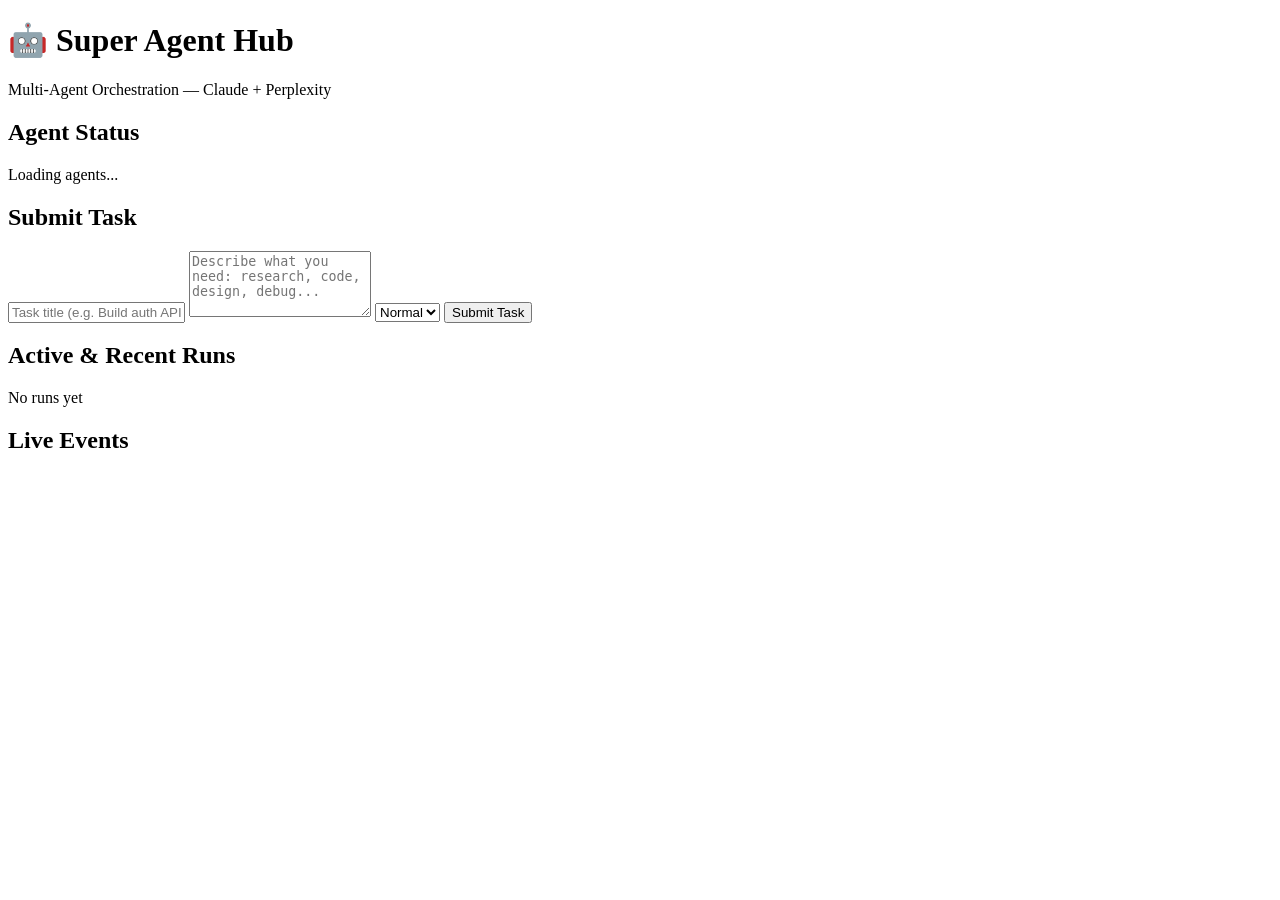
==== super_agent_hub/frontend/static/index.html @ 5a077259 "Add files via upload" ====
<!DOCTYPE html>
<html lang="en">
<head>
    <meta charset="UTF-8">
    <meta name="viewport" content="width=device-width, initial-scale=1.0">
    <title>Super Agent Hub</title>
    <link rel="stylesheet" href="/static/css/style.css">
</head>
<body>
    <div class="container">
        <header>
            <h1>🤖 Super Agent Hub</h1>
            <p>Multi-Agent Orchestration &mdash; Claude + Perplexity</p>
        </header>

        <section class="agents">
            <h2>Agent Status</h2>
            <div id="agent-cards" class="cards">
                <div class="card loading">Loading agents...</div>
            </div>
        </section>

        <section class="task-submit">
            <h2>Submit Task</h2>
            <input type="text" id="task-title" placeholder="Task title (e.g. Build auth API)">
            <textarea id="task-desc" rows="4" placeholder="Describe what you need: research, code, design, debug..."></textarea>
            <select id="task-priority">
                <option value="NORMAL">Normal</option>
                <option value="HIGH">High</option>
                <option value="CRITICAL">Critical</option>
                <option value="LOW">Low</option>
            </select>
            <button id="btn-submit">Submit Task</button>
        </section>

        <section class="runs">
            <h2>Active & Recent Runs</h2>
            <div id="runs-list" class="runs-list">
                <div class="run-item empty">No runs yet</div>
            </div>
        </section>

        <section class="console">
            <h2>Live Events</h2>
            <div id="live-log" class="log"></div>
        </section>
    </div>

    <script src="/static/js/main.js"></script>
</body>
</html>
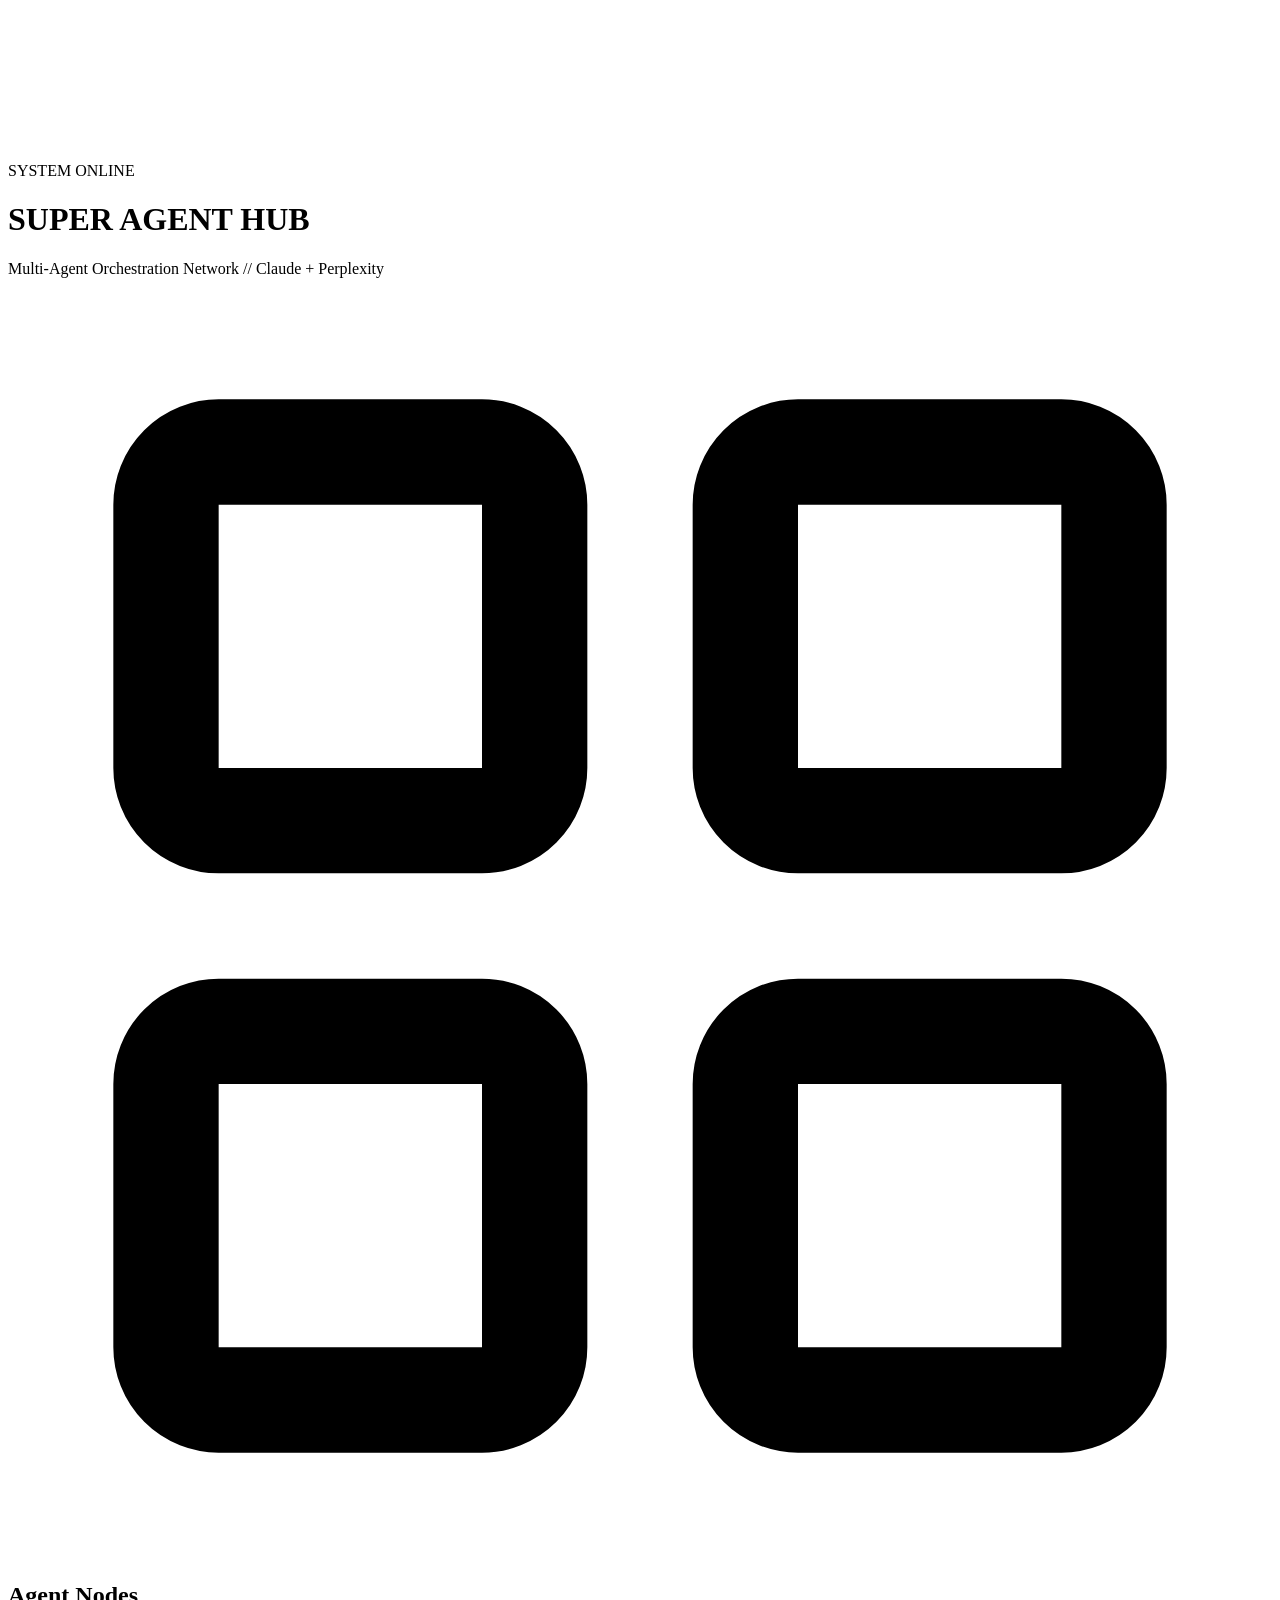
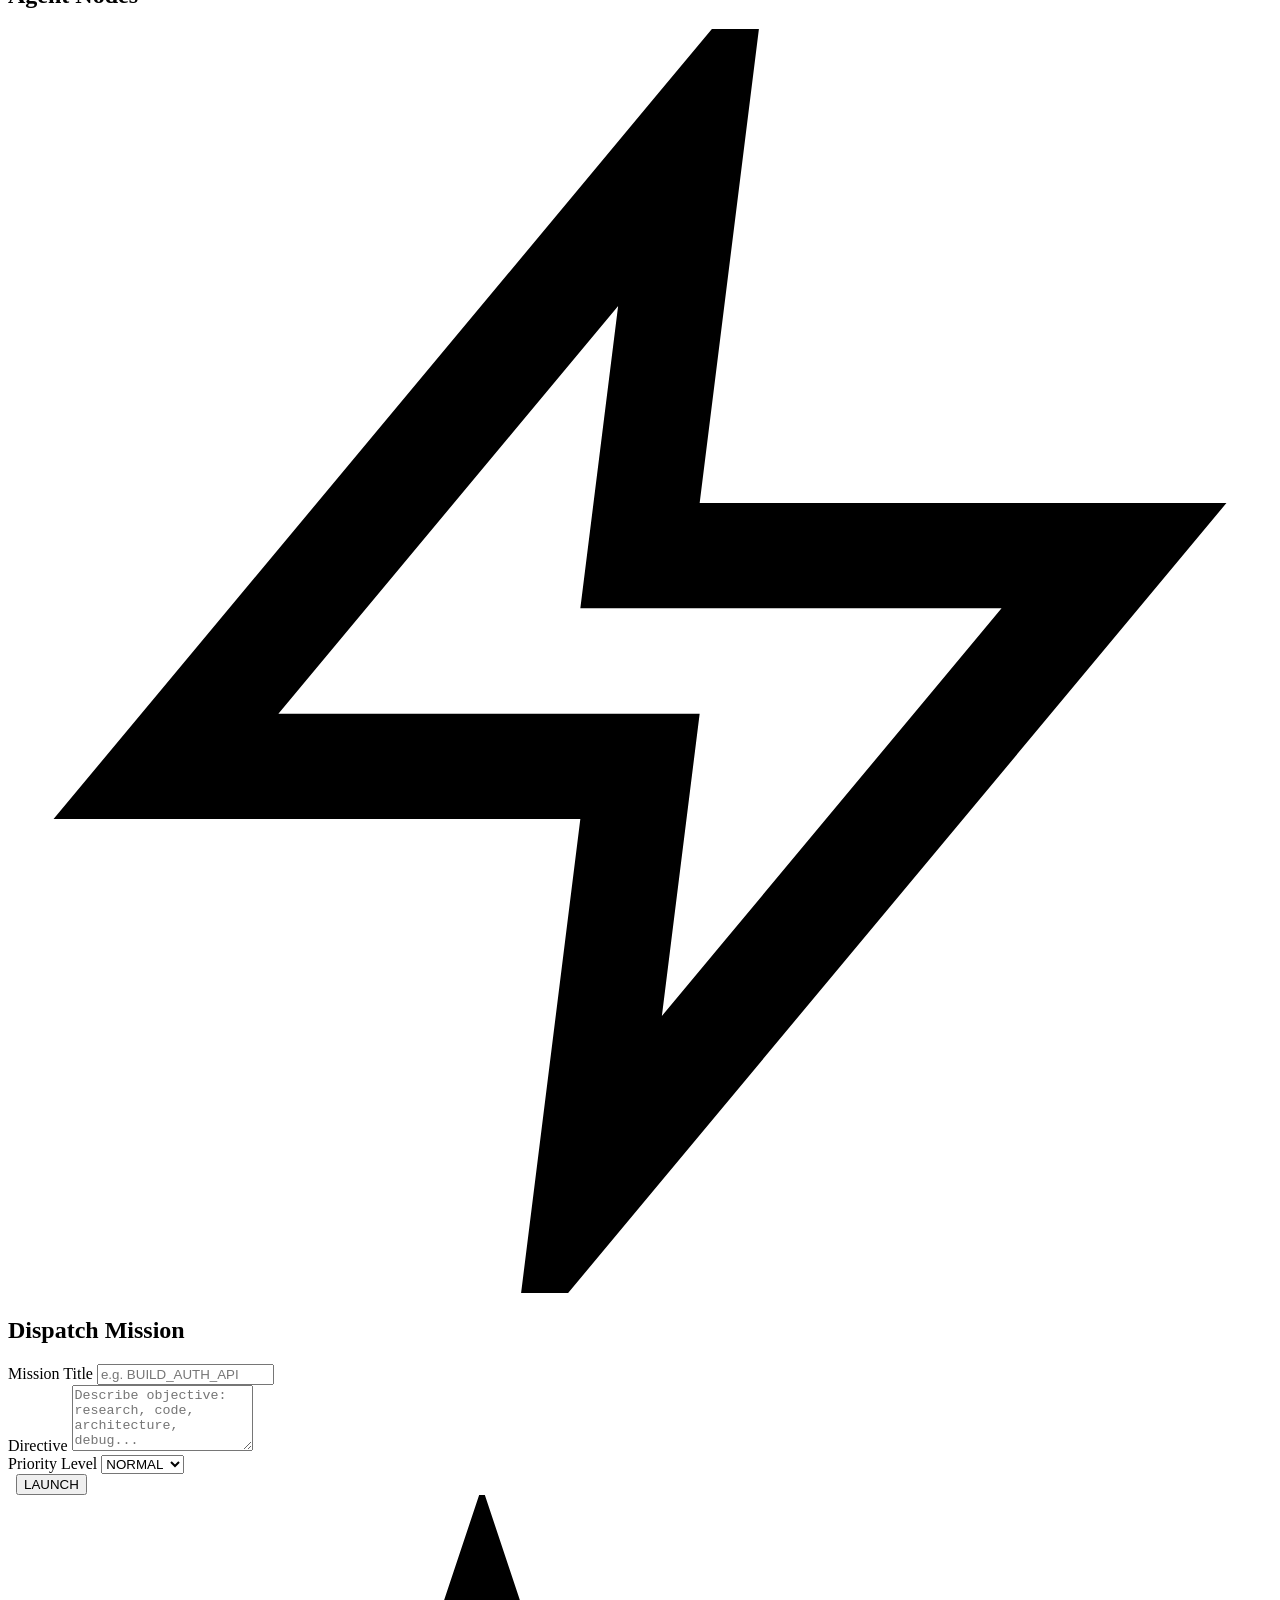
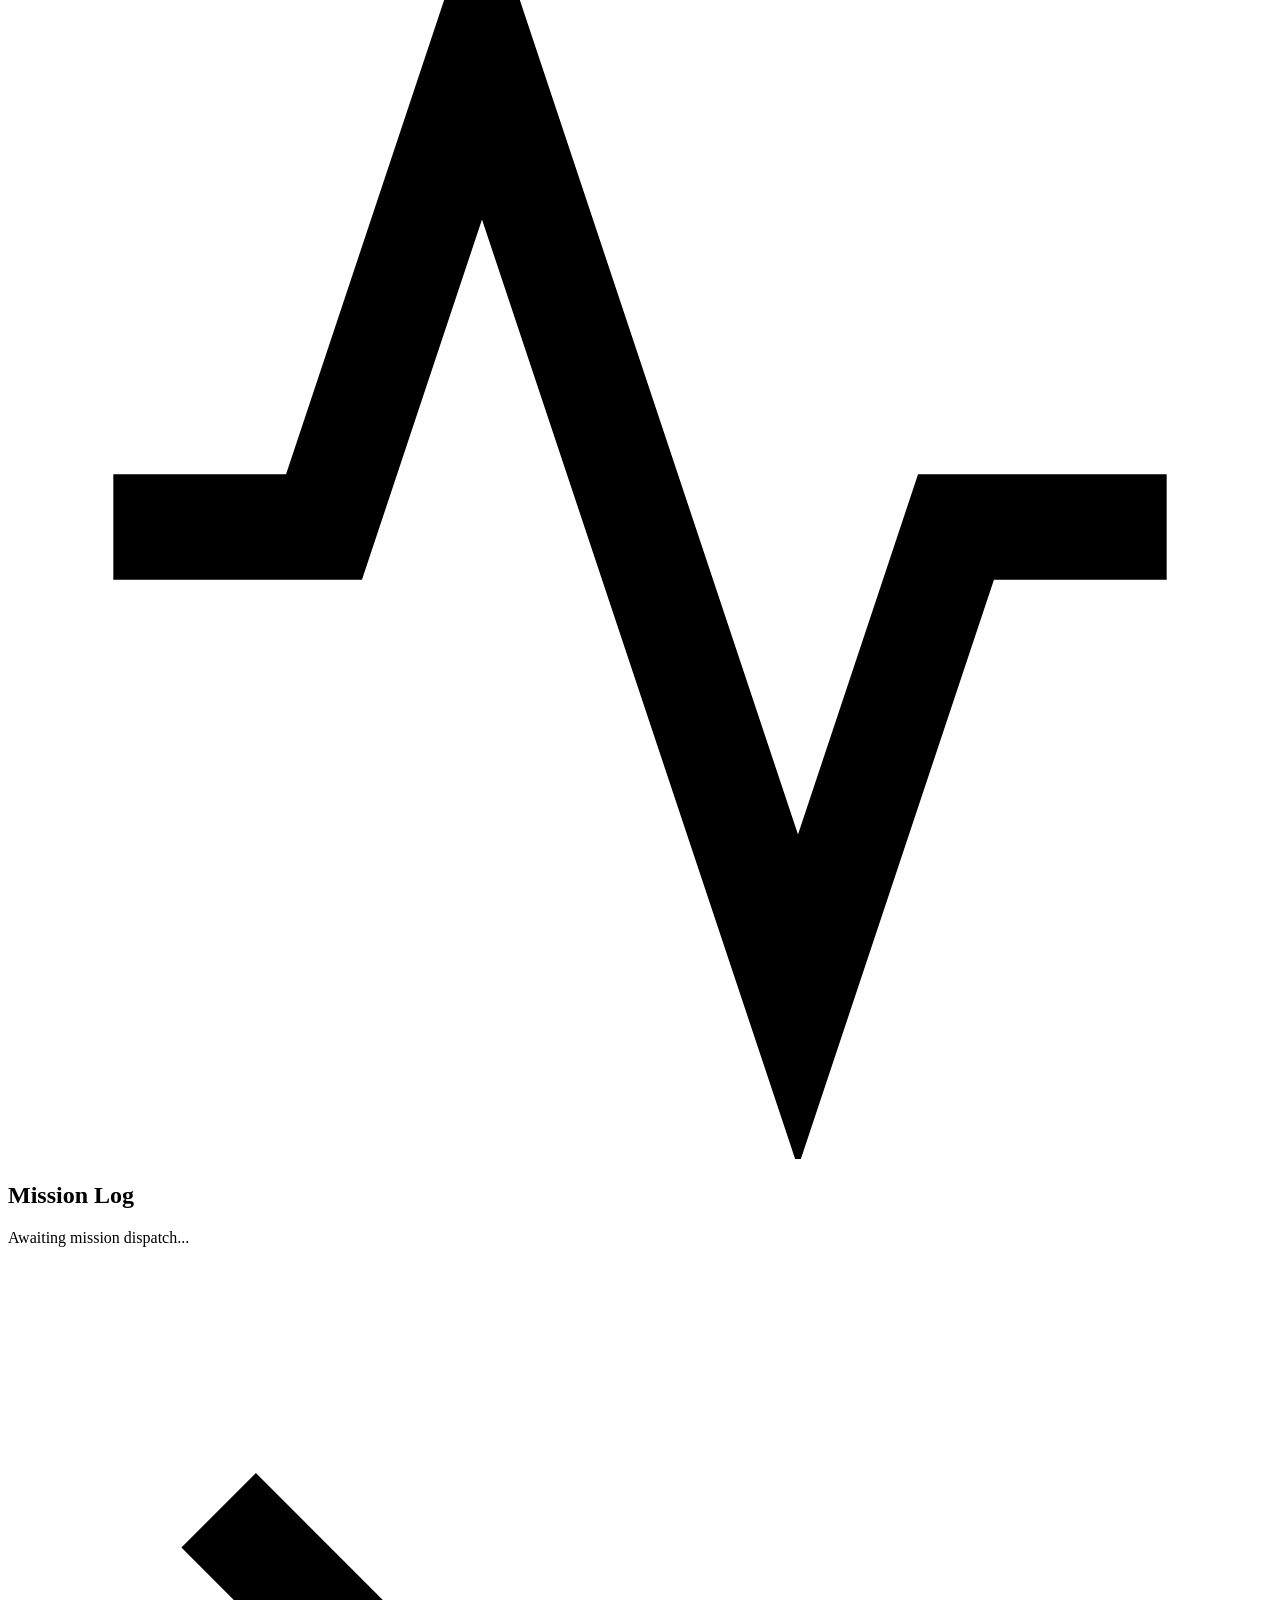
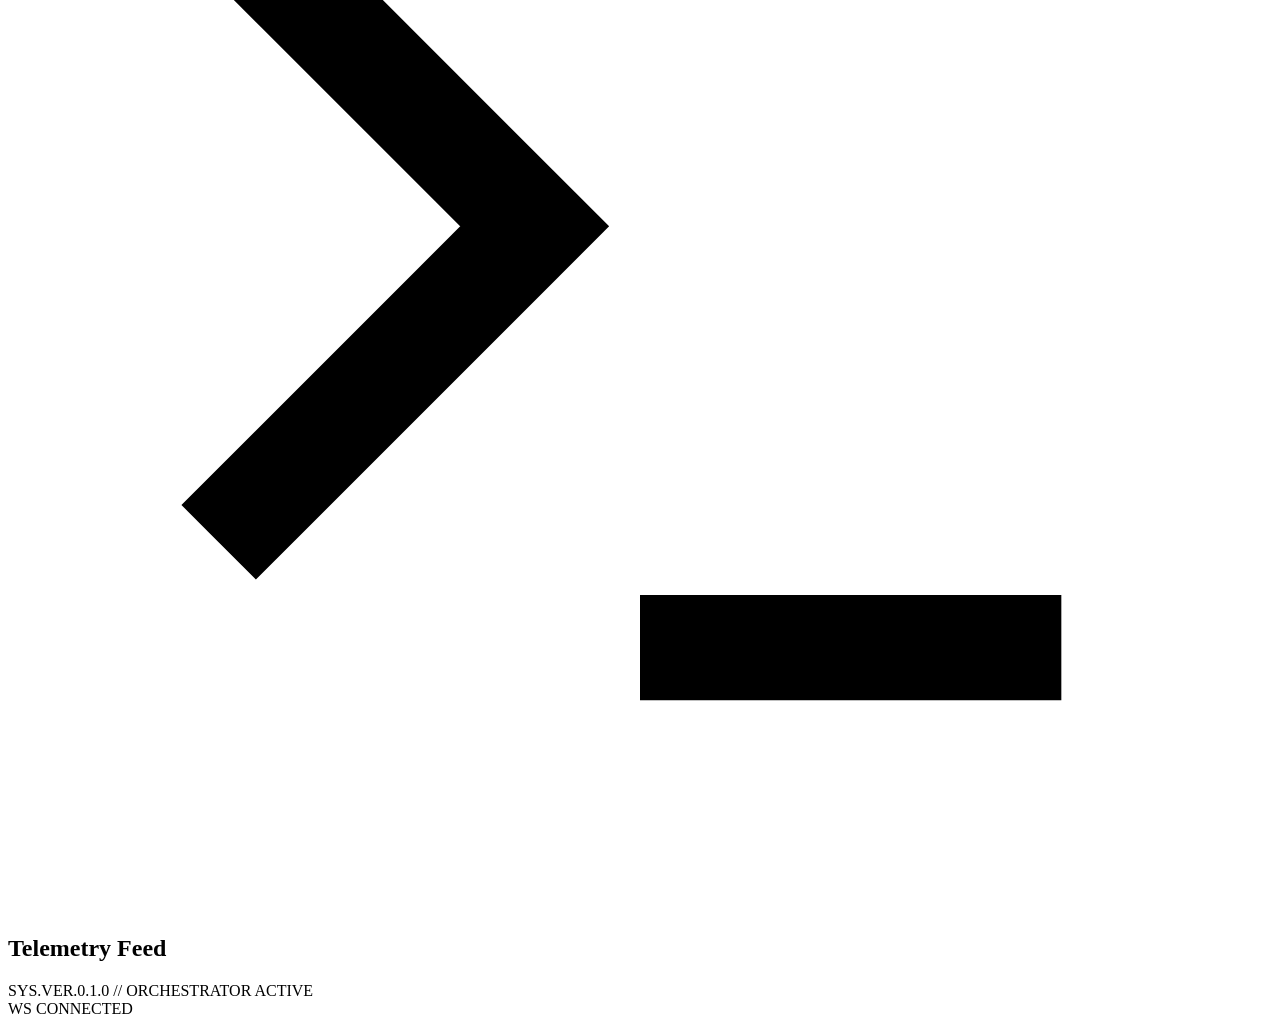
==== commit 935f97a0: "Update index.html" ====
--- a/super_agent_hub/frontend/static/index.html
+++ b/super_agent_hub/frontend/static/index.html
@@ -3,49 +3,132 @@
 <head>
     <meta charset="UTF-8">
     <meta name="viewport" content="width=device-width, initial-scale=1.0">
-    <title>Super Agent Hub</title>
+    <title>SUPER AGENT HUB</title>
+    <link rel="preconnect" href="https://fonts.googleapis.com">
+    <link rel="preconnect" href="https://fonts.gstatic.com" crossorigin>
+    <link href="https://fonts.googleapis.com/css2?family=Orbitron:wght@400;500;700;900&family=Rajdhani:wght@300;400;500;600;700&family=Share+Tech+Mono&display=swap" rel="stylesheet">
     <link rel="stylesheet" href="/static/css/style.css">
 </head>
 <body>
-    <div class="container">
-        <header>
-            <h1>🤖 Super Agent Hub</h1>
-            <p>Multi-Agent Orchestration &mdash; Claude + Perplexity</p>
+    <canvas id="bg-canvas"></canvas>
+    <div class="vignette"></div>
+    <div class="app">
+        <header class="hero">
+            <div class="hero-badge">SYSTEM ONLINE</div>
+            <h1 class="hero-title">
+                <span class="glitch" data-text="SUPER">SUPER</span>
+                <span class="glitch-accent" data-text="AGENT">AGENT</span>
+                <span class="glitch" data-text="HUB">HUB</span>
+            </h1>
+            <p class="hero-sub">Multi-Agent Orchestration Network // Claude + Perplexity</p>
+            <div class="hero-line"></div>
         </header>
-
-        <section class="agents">
-            <h2>Agent Status</h2>
-            <div id="agent-cards" class="cards">
-                <div class="card loading">Loading agents...</div>
+        <main class="grid">
+            <section class="panel panel-glass agents-panel">
+                <div class="panel-header">
+                    <div class="panel-icon">
+                        <svg viewBox="0 0 24 24" fill="none" stroke="currentColor" stroke-width="2">
+                            <rect x="3" y="3" width="7" height="7" rx="1"/>
+                            <rect x="14" y="3" width="7" height="7" rx="1"/>
+                            <rect x="3" y="14" width="7" height="7" rx="1"/>
+                            <rect x="14" y="14" width="7" height="7" rx="1"/>
+                        </svg>
+                    </div>
+                    <h2 class="panel-title">Agent Nodes</h2>
+                    <div class="panel-glow"></div>
+                </div>
+                <div id="agent-cards" class="agent-grid">
+                    <div class="agent-card ghost">
+                        <div class="agent-avatar pulse"></div>
+                        <div class="agent-info">
+                            <div class="agent-name ghost-line"></div>
+                            <div class="agent-desc ghost-line short"></div>
+                        </div>
+                    </div>
+                    <div class="agent-card ghost">
+                        <div class="agent-avatar pulse"></div>
+                        <div class="agent-info">
+                            <div class="agent-name ghost-line"></div>
+                            <div class="agent-desc ghost-line short"></div>
+                        </div>
+                    </div>
+                </div>
+            </section>
+            <section class="panel panel-glass task-panel">
+                <div class="panel-header">
+                    <div class="panel-icon">
+                        <svg viewBox="0 0 24 24" fill="none" stroke="currentColor" stroke-width="2">
+                            <polygon points="13 2 3 14 12 14 11 22 21 10 12 10 13 2"/>
+                        </svg>
+                    </div>
+                    <h2 class="panel-title">Dispatch Mission</h2>
+                    <div class="panel-glow"></div>
+                </div>
+                <div class="form-group">
+                    <label class="form-label">Mission Title</label>
+                    <input type="text" id="task-title" class="form-input" placeholder="e.g. BUILD_AUTH_API" autocomplete="off">
+                </div>
+                <div class="form-group">
+                    <label class="form-label">Directive</label>
+                    <textarea id="task-desc" class="form-input" rows="4" placeholder="Describe objective: research, code, architecture, debug..."></textarea>
+                </div>
+                <div class="form-row">
+                    <div class="form-group half">
+                        <label class="form-label">Priority Level</label>
+                        <select id="task-priority" class="form-input">
+                            <option value="NORMAL">NORMAL</option>
+                            <option value="HIGH">HIGH</option>
+                            <option value="CRITICAL">CRITICAL</option>
+                            <option value="LOW">LOW</option>
+                        </select>
+                    </div>
+                    <div class="form-group half">
+                        <label class="form-label">&nbsp;</label>
+                        <button id="btn-submit" class="btn-3d">
+                            <span class="btn-face">LAUNCH</span>
+                            <span class="btn-side btn-side-l"></span>
+                            <span class="btn-side btn-side-r"></span>
+                            <span class="btn-side btn-side-b"></span>
+                        </button>
+                    </div>
+                </div>
+            </section>
+            <section class="panel panel-glass runs-panel">
+                <div class="panel-header">
+                    <div class="panel-icon">
+                        <svg viewBox="0 0 24 24" fill="none" stroke="currentColor" stroke-width="2">
+                            <path d="M22 12h-4l-3 9L9 3l-3 9H2"/>
+                        </svg>
+                    </div>
+                    <h2 class="panel-title">Mission Log</h2>
+                    <div class="panel-glow"></div>
+                </div>
+                <div id="runs-list" class="runs-list">
+                    <div class="run-empty">Awaiting mission dispatch...</div>
+                </div>
+            </section>
+            <section class="panel panel-glass console-panel">
+                <div class="panel-header">
+                    <div class="panel-icon">
+                        <svg viewBox="0 0 24 24" fill="none" stroke="currentColor" stroke-width="2">
+                            <polyline points="4 17 10 11 4 5"/>
+                            <line x1="12" y1="19" x2="20" y2="19"/>
+                        </svg>
+                    </div>
+                    <h2 class="panel-title">Telemetry Feed</h2>
+                    <div class="panel-glow"></div>
+                </div>
+                <div id="live-log" class="console-log"></div>
+                <div class="console-scanline"></div>
+            </section>
+        </main>
+        <footer class="footer">
+            <div class="footer-left">SYS.VER.0.1.0 // ORCHESTRATOR ACTIVE</div>
+            <div class="footer-right" id="conn-status">
+                <span class="dot dot-green"></span> WS CONNECTED
             </div>
-        </section>
-
-        <section class="task-submit">
-            <h2>Submit Task</h2>
-            <input type="text" id="task-title" placeholder="Task title (e.g. Build auth API)">
-            <textarea id="task-desc" rows="4" placeholder="Describe what you need: research, code, design, debug..."></textarea>
-            <select id="task-priority">
-                <option value="NORMAL">Normal</option>
-                <option value="HIGH">High</option>
-                <option value="CRITICAL">Critical</option>
-                <option value="LOW">Low</option>
-            </select>
-            <button id="btn-submit">Submit Task</button>
-        </section>
-
-        <section class="runs">
-            <h2>Active & Recent Runs</h2>
-            <div id="runs-list" class="runs-list">
-                <div class="run-item empty">No runs yet</div>
-            </div>
-        </section>
-
-        <section class="console">
-            <h2>Live Events</h2>
-            <div id="live-log" class="log"></div>
-        </section>
+        </footer>
     </div>
-
     <script src="/static/js/main.js"></script>
 </body>
 </html>
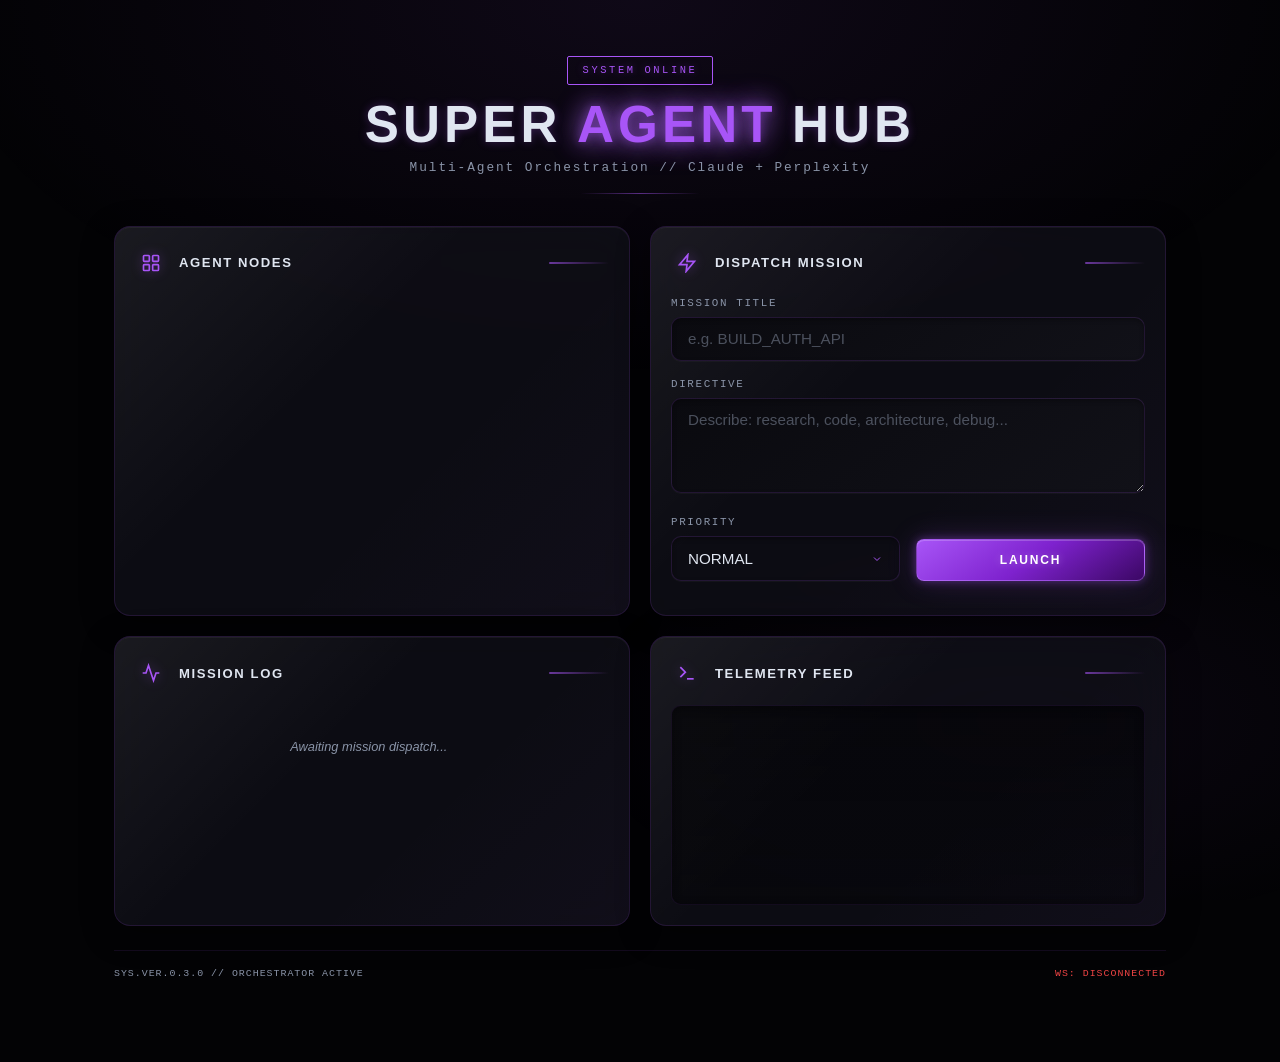
==== commit f16400db: "Fix Claude API tool format and env loading - Fix CLAUDE_TOOLS from OpenAI format to Anthropic native" ====
--- a/super_agent_hub/frontend/static/index.html
+++ b/super_agent_hub/frontend/static/index.html
@@ -7,59 +7,233 @@
     <link rel="preconnect" href="https://fonts.googleapis.com">
     <link rel="preconnect" href="https://fonts.gstatic.com" crossorigin>
     <link href="https://fonts.googleapis.com/css2?family=Orbitron:wght@400;500;700;900&family=Rajdhani:wght@300;400;500;600;700&family=Share+Tech+Mono&display=swap" rel="stylesheet">
-    <link rel="stylesheet" href="/static/css/style.css">
+    <style>
+        :root {
+            --void: #030305;
+            --panel: #111118;
+            --glass: rgba(17, 17, 24, 0.75);
+            --glass-border: rgba(168, 85, 247, 0.15);
+            --neon: #a855f7;
+            --neon-bright: #c084fc;
+            --neon-dim: #7e22ce;
+            --neon-glow: rgba(168, 85, 247, 0.4);
+            --text: #e0e6f1;
+            --text-dim: #8a94a8;
+            --green: #22c55e;
+            --yellow: #f59e0b;
+            --red: #ef4444;
+        }
+        * { box-sizing: border-box; margin: 0; padding: 0; }
+        html { font-size: 16px; }
+        body {
+            font-family: 'Rajdhani', sans-serif;
+            background: var(--void);
+            color: var(--text);
+            min-height: 100vh;
+            line-height: 1.5;
+        }
+
+        /* Animated particle background */
+        #particles {
+            position: fixed; inset: 0; z-index: 0; pointer-events: none;
+            background:
+                radial-gradient(ellipse 80% 60% at 50% 0%, rgba(168,85,247,0.08) 0%, transparent 70%),
+                radial-gradient(ellipse 60% 40% at 80% 80%, rgba(168,85,247,0.05) 0%, transparent 60%);
+        }
+
+        .app {
+            position: relative; z-index: 2;
+            max-width: 1100px; margin: 0 auto;
+            padding: 2rem 1.5rem 4rem;
+            display: flex; flex-direction: column; gap: 1.5rem;
+        }
+
+        /* Hero */
+        .hero {
+            text-align: center; padding: 1.5rem 0 0.5rem;
+        }
+        .hero-badge {
+            display: inline-block; font-family: 'Share Tech Mono', monospace;
+            font-size: 0.65rem; letter-spacing: 0.25em; color: var(--neon);
+            border: 1px solid var(--neon); padding: 0.35rem 0.9rem; border-radius: 2px;
+            text-shadow: 0 0 8px var(--neon-glow);
+            animation: badgePulse 3s ease-in-out infinite;
+        }
+        @keyframes badgePulse {
+            0%,100% { opacity: 0.7; box-shadow: 0 0 6px var(--neon-glow); }
+            50% { opacity: 1; box-shadow: 0 0 16px rgba(168,85,247,0.7); }
+        }
+        .hero-title {
+            font-family: 'Orbitron', sans-serif;
+            font-size: clamp(2rem, 4vw, 3.2rem); font-weight: 900;
+            line-height: 1.1; letter-spacing: 0.08em;
+            margin: 0.75rem 0 0.25rem;
+            display: flex; justify-content: center; gap: 0.3em; flex-wrap: wrap;
+        }
+        .hero-title span:first-child, .hero-title span:last-child { color: var(--text); text-shadow: 0 0 10px rgba(168,85,247,0.3); }
+        .hero-title span:nth-child(2) { color: var(--neon); text-shadow: 0 0 10px var(--neon-glow), 0 0 30px var(--neon-glow); position: relative; }
+        .hero-title span:nth-child(2)::after { content: attr(data-text); position: absolute; inset: 0; color: var(--neon-bright); filter: blur(12px); opacity: 0.6; z-index: -1; }
+        .hero-sub { font-family: 'Share Tech Mono', monospace; font-size: 0.8rem; color: var(--text-dim); letter-spacing: 0.15em; }
+        .hero-line { width: 120px; height: 1px; background: linear-gradient(90deg, transparent, var(--neon), transparent); margin: 1rem auto 0; opacity: 0.5; }
+
+        /* Grid */
+        .grid { display: grid; grid-template-columns: 1fr; gap: 1.25rem; }
+        @media (min-width: 900px) {
+            .grid { grid-template-columns: 1fr 1fr; grid-template-areas: "agents task" "runs console"; }
+            .agents-panel { grid-area: agents; }
+            .task-panel { grid-area: task; }
+            .runs-panel { grid-area: runs; }
+            .console-panel { grid-area: console; }
+        }
+
+        /* Glass Panel */
+        .panel {
+            position: relative; border-radius: 16px; padding: 1.25rem; overflow: hidden;
+            background: var(--glass); backdrop-filter: blur(20px) saturate(1.2);
+            -webkit-backdrop-filter: blur(20px) saturate(1.2);
+            border: 1px solid var(--glass-border);
+            box-shadow: 0 8px 32px rgba(0,0,0,0.4), inset 0 1px 0 rgba(255,255,255,0.05);
+            animation: fadeInUp 0.5s ease-out both;
+        }
+        .panel::before {
+            content: ''; position: absolute; inset: 0; border-radius: 16px; pointer-events: none; z-index: 0;
+            background: linear-gradient(135deg, rgba(255,255,255,0.06) 0%, transparent 40%, transparent 60%, rgba(168,85,247,0.03) 100%);
+        }
+        .panel::after {
+            content: ''; position: absolute; inset: -1px; border-radius: 16px; padding: 1px; pointer-events: none; opacity: 0.6;
+            background: linear-gradient(135deg, rgba(168,85,247,0.3) 0%, transparent 30%, transparent 70%, rgba(168,85,247,0.2) 100%);
+            -webkit-mask: linear-gradient(#fff 0 0) content-box, linear-gradient(#fff 0 0);
+            -webkit-mask-composite: xor; mask-composite: exclude;
+        }
+        @keyframes fadeInUp { from { opacity: 0; transform: translateY(16px); } to { opacity: 1; transform: translateY(0); } }
+        .agents-panel { animation-delay: 0.05s; }
+        .task-panel { animation-delay: 0.15s; }
+        .runs-panel { animation-delay: 0.25s; }
+        .console-panel { animation-delay: 0.35s; }
+
+        /* Panel Header */
+        .panel-header { display: flex; align-items: center; gap: 0.75rem; margin-bottom: 1rem; position: relative; z-index: 1; }
+        .panel-icon { width: 32px; height: 32px; display: flex; align-items: center; justify-content: center; color: var(--neon); filter: drop-shadow(0 0 6px var(--neon-glow)); }
+        .panel-icon svg { width: 20px; height: 20px; }
+        .panel-title { font-family: 'Orbitron', sans-serif; font-size: 0.82rem; font-weight: 700; letter-spacing: 0.12em; color: var(--text); text-transform: uppercase; flex: 1; }
+        .panel-glow { width: 60px; height: 2px; background: linear-gradient(90deg, var(--neon), transparent); border-radius: 1px; opacity: 0.6; }
+
+        /* Agent Cards */
+        .agent-grid { display: grid; grid-template-columns: 1fr; gap: 0.75rem; position: relative; z-index: 1; }
+        .agent-card {
+            position: relative; background: linear-gradient(145deg, #181822, #111118);
+            border: 1px solid rgba(168,85,247,0.15); border-radius: 12px; padding: 1rem;
+            display: flex; align-items: center; gap: 1rem;
+            box-shadow: 0 4px 12px rgba(0,0,0,0.3), inset 0 1px 0 rgba(255,255,255,0.04);
+            transition: 0.3s ease;
+        }
+        .agent-card:hover { border-color: rgba(168,85,247,0.35); box-shadow: 0 8px 24px rgba(0,0,0,0.4), 0 0 20px rgba(168,85,247,0.1); transform: translateY(-2px); }
+        .agent-avatar { width: 44px; height: 44px; border-radius: 10px; background: linear-gradient(135deg, #581c87, #7e22ce); display: flex; align-items: center; justify-content: center; font-family: 'Orbitron', sans-serif; font-size: 1.1rem; font-weight: 700; color: var(--neon-bright); text-shadow: 0 0 10px var(--neon-glow); flex-shrink: 0; box-shadow: 0 0 16px var(--neon-glow); border: 1px solid rgba(168,85,247,0.3); }
+        .agent-info { flex: 1; min-width: 0; }
+        .agent-name { font-family: 'Orbitron', sans-serif; font-size: 0.88rem; font-weight: 600; color: var(--text); letter-spacing: 0.03em; }
+        .agent-desc { font-size: 0.72rem; color: var(--text-dim); line-height: 1.3; margin-top: 0.1rem; }
+        .agent-stats { font-family: 'Share Tech Mono', monospace; font-size: 0.68rem; color: var(--text-dim); margin-top: 0.4rem; display: flex; gap: 0.6rem; }
+        .status-badge { display: inline-flex; align-items: center; gap: 0.3rem; font-family: 'Share Tech Mono', monospace; font-size: 0.62rem; font-weight: 700; letter-spacing: 0.1em; text-transform: uppercase; padding: 0.25rem 0.5rem; border-radius: 4px; border: 1px solid; }
+        .status-idle { color: #475569; border-color: #475569; background: rgba(71,85,105,0.1); }
+        .status-idle .dot { background: #475569; }
+        .status-working { color: var(--green); border-color: var(--green); background: rgba(34,197,94,0.1); }
+        .status-working .dot { background: var(--green); box-shadow: 0 0 6px rgba(34,197,94,0.4); }
+        .status-error { color: var(--red); border-color: var(--red); background: rgba(239,68,68,0.1); }
+        .status-error .dot { background: var(--red); }
+        .status-thinking { color: var(--yellow); border-color: var(--yellow); background: rgba(245,158,11,0.1); }
+        .status-thinking .dot { background: var(--yellow); box-shadow: 0 0 6px rgba(245,158,11,0.4); animation: dotPulse 0.6s infinite; }
+        .dot { width: 6px; height: 6px; border-radius: 50%; }
+        @keyframes dotPulse { 0%,100%{opacity:1} 50%{opacity:0.4} }
+
+        /* 3D Button */
+        .btn-3d { position: relative; display: inline-block; padding: 0; border: none; background: none; cursor: pointer; font-family: 'Orbitron', sans-serif; font-size: 0.75rem; font-weight: 700; letter-spacing: 0.15em; text-transform: uppercase; width: 100%; transform-style: preserve-3d; perspective: 600px; }
+        .btn-face { display: block; position: relative; padding: 0.8rem 1.5rem; background: linear-gradient(145deg, var(--neon) 0%, var(--neon-dim) 50%, #3b0764 100%); color: #fff; border-radius: 8px; border: 1px solid rgba(192,132,252,0.4); box-shadow: inset 0 1px 0 rgba(255,255,255,0.2), 0 0 10px var(--neon-glow), 0 0 30px rgba(168,85,247,0.2); transition: 0.15s ease; z-index: 2; text-shadow: 0 0 8px rgba(255,255,255,0.3); text-align: center; }
+        .btn-3d:hover { transform: translateY(-2px); }
+        .btn-3d:hover .btn-face { background: linear-gradient(145deg, var(--neon-bright) 0%, var(--neon) 50%, var(--neon-dim) 100%); box-shadow: inset 0 1px 0 rgba(255,255,255,0.3), 0 0 20px rgba(168,85,247,0.7), 0 0 50px rgba(168,85,247,0.35); border-color: rgba(192,132,252,0.6); }
+        .btn-3d:active .btn-face { box-shadow: inset 0 2px 8px rgba(0,0,0,0.4), 0 0 6px var(--neon-glow); }
+        .btn-3d:disabled { filter: grayscale(0.6); opacity: 0.5; cursor: not-allowed; }
+
+        /* Form */
+        .form-group { margin-bottom: 0.9rem; position: relative; z-index: 1; }
+        .form-label { display: block; font-family: 'Share Tech Mono', monospace; font-size: 0.68rem; color: var(--text-dim); letter-spacing: 0.15em; text-transform: uppercase; margin-bottom: 0.35rem; }
+        .form-input { width: 100%; background: linear-gradient(145deg, #0a0a0f, #111118); border: 1px solid rgba(168,85,247,0.15); color: var(--text); padding: 0.8rem 1rem; border-radius: 10px; font-family: 'Rajdhani', sans-serif; font-size: 0.95rem; font-weight: 500; outline: none; transition: 0.15s ease; box-shadow: inset 0 2px 4px rgba(0,0,0,0.3), 0 1px 0 rgba(255,255,255,0.03); }
+        .form-input::placeholder { color: var(--text-dim); opacity: 0.5; }
+        .form-input:focus { border-color: rgba(168,85,247,0.5); box-shadow: inset 0 2px 4px rgba(0,0,0,0.3), 0 0 0 3px rgba(168,85,247,0.1), 0 0 20px rgba(168,85,247,0.08); }
+        .form-row { display: flex; gap: 1rem; align-items: flex-end; }
+        .half { flex: 1; }
+        select.form-input { appearance: none; cursor: pointer; background-image: url("data:image/svg+xml,%3Csvg xmlns='http://www.w3.org/2000/svg' width='12' height='12' viewBox='0 0 24 24' fill='none' stroke='%23a855f7' stroke-width='2'%3E%3Cpath d='M6 9l6 6 6-6'/%3E%3C/svg%3E"); background-repeat: no-repeat; background-position: right 1rem center; padding-right: 2.5rem; }
+
+        /* Runs */
+        .runs-list { display: flex; flex-direction: column; gap: 0.5rem; position: relative; z-index: 1; max-height: 260px; overflow-y: auto; padding-right: 0.4rem; }
+        .runs-list::-webkit-scrollbar { width: 4px; }
+        .runs-list::-webkit-scrollbar-thumb { background: var(--neon-dim); border-radius: 2px; }
+        .run-item { display: flex; align-items: center; justify-content: space-between; gap: 1rem; padding: 0.8rem 1rem; background: linear-gradient(145deg, rgba(17,17,24,0.8), rgba(10,10,15,0.9)); border: 1px solid rgba(168,85,247,0.1); border-radius: 10px; transition: 0.15s ease; position: relative; }
+        .run-item::before { content: ''; position: absolute; left: 0; top: 0; bottom: 0; width: 3px; background: var(--neon); opacity: 0; transition: 0.15s ease; border-radius: 10px 0 0 10px; }
+        .run-item:hover { border-color: rgba(168,85,247,0.25); transform: translateX(4px); }
+        .run-item:hover::before { opacity: 1; }
+        .run-title { font-family: 'Orbitron', sans-serif; font-size: 0.78rem; font-weight: 500; color: var(--text); letter-spacing: 0.03em; white-space: nowrap; overflow: hidden; text-overflow: ellipsis; }
+        .run-meta { font-family: 'Share Tech Mono', monospace; font-size: 0.64rem; color: var(--text-dim); margin-top: 0.15rem; }
+        .run-status { font-family: 'Share Tech Mono', monospace; font-size: 0.6rem; font-weight: 700; letter-spacing: 0.1em; text-transform: uppercase; padding: 0.2rem 0.45rem; border-radius: 4px; border: 1px solid; flex-shrink: 0; }
+        .run-status.PENDING { color: var(--yellow); border-color: var(--yellow); background: rgba(245,158,11,0.08); }
+        .run-status.RUNNING { color: var(--neon-bright); border-color: var(--neon); background: rgba(168,85,247,0.08); animation: runPulse 1.5s ease-in-out infinite; }
+        @keyframes runPulse { 0%,100%{box-shadow:0 0 4px rgba(168,85,247,0.2)} 50%{box-shadow:0 0 12px rgba(168,85,247,0.4)} }
+        .run-status.COMPLETED { color: var(--green); border-color: var(--green); background: rgba(34,197,94,0.08); }
+        .run-status.ERROR { color: var(--red); border-color: var(--red); background: rgba(239,68,68,0.08); }
+        .run-empty { text-align: center; padding: 2rem; color: var(--text-dim); font-size: 0.8rem; font-style: italic; }
+
+        /* Console */
+        .console-log { position: relative; z-index: 1; height: 200px; overflow-y: auto; padding: 0.75rem; font-family: 'Share Tech Mono', monospace; font-size: 0.72rem; line-height: 1.6; color: var(--text-secondary); background: linear-gradient(180deg, rgba(3,3,5,0.6), rgba(3,3,5,0.4)); border-radius: 10px; border: 1px solid rgba(168,85,247,0.08); box-shadow: inset 0 2px 8px rgba(0,0,0,0.4); }
+        .console-log::-webkit-scrollbar { width: 4px; }
+        .console-log::-webkit-scrollbar-thumb { background: var(--neon-dim); border-radius: 2px; }
+        .log-entry { padding: 0.12rem 0; opacity: 0.7; transition: opacity 0.3s; border-left: 2px solid transparent; padding-left: 0.5rem; margin-left: -0.5rem; }
+        .log-entry.active { opacity: 1; border-left-color: var(--neon); color: var(--text); text-shadow: 0 0 8px rgba(168,85,247,0.2); }
+        .log-entry.error { color: var(--red); border-left-color: var(--red); }
+        .log-entry.success { color: var(--green); border-left-color: var(--green); }
+
+        /* Footer */
+        .footer { display: flex; justify-content: space-between; align-items: center; padding: 1rem 0; border-top: 1px solid rgba(168,85,247,0.1); font-family: 'Share Tech Mono', monospace; font-size: 0.62rem; color: var(--text-dim); letter-spacing: 0.1em; }
+
+        /* Responsive */
+        @media (max-width: 600px) {
+            .app { padding: 1rem; }
+            .hero-title { font-size: 1.6rem; }
+            .form-row { flex-direction: column; }
+            .agent-card { flex-direction: column; text-align: center; }
+        }
+    </style>
 </head>
 <body>
-    <canvas id="bg-canvas"></canvas>
-    <div class="vignette"></div>
+    <div id="particles"></div>
     <div class="app">
         <header class="hero">
             <div class="hero-badge">SYSTEM ONLINE</div>
             <h1 class="hero-title">
-                <span class="glitch" data-text="SUPER">SUPER</span>
-                <span class="glitch-accent" data-text="AGENT">AGENT</span>
-                <span class="glitch" data-text="HUB">HUB</span>
+                <span>SUPER</span>
+                <span data-text="AGENT">AGENT</span>
+                <span>HUB</span>
             </h1>
-            <p class="hero-sub">Multi-Agent Orchestration Network // Claude + Perplexity</p>
+            <p class="hero-sub">Multi-Agent Orchestration // Claude + Perplexity</p>
             <div class="hero-line"></div>
         </header>
+
         <main class="grid">
-            <section class="panel panel-glass agents-panel">
+            <!-- Agent Status Panel -->
+            <section class="panel agents-panel">
                 <div class="panel-header">
                     <div class="panel-icon">
-                        <svg viewBox="0 0 24 24" fill="none" stroke="currentColor" stroke-width="2">
-                            <rect x="3" y="3" width="7" height="7" rx="1"/>
-                            <rect x="14" y="3" width="7" height="7" rx="1"/>
-                            <rect x="3" y="14" width="7" height="7" rx="1"/>
-                            <rect x="14" y="14" width="7" height="7" rx="1"/>
-                        </svg>
+                        <svg viewBox="0 0 24 24" fill="none" stroke="currentColor" stroke-width="2"><rect x="3" y="3" width="7" height="7" rx="1"/><rect x="14" y="3" width="7" height="7" rx="1"/><rect x="3" y="14" width="7" height="7" rx="1"/><rect x="14" y="14" width="7" height="7" rx="1"/></svg>
                     </div>
                     <h2 class="panel-title">Agent Nodes</h2>
                     <div class="panel-glow"></div>
                 </div>
-                <div id="agent-cards" class="agent-grid">
-                    <div class="agent-card ghost">
-                        <div class="agent-avatar pulse"></div>
-                        <div class="agent-info">
-                            <div class="agent-name ghost-line"></div>
-                            <div class="agent-desc ghost-line short"></div>
-                        </div>
-                    </div>
-                    <div class="agent-card ghost">
-                        <div class="agent-avatar pulse"></div>
-                        <div class="agent-info">
-                            <div class="agent-name ghost-line"></div>
-                            <div class="agent-desc ghost-line short"></div>
-                        </div>
-                    </div>
-                </div>
+                <div id="agent-cards" class="agent-grid"></div>
             </section>
-            <section class="panel panel-glass task-panel">
+
+            <!-- Task Submission Panel -->
+            <section class="panel task-panel">
                 <div class="panel-header">
                     <div class="panel-icon">
-                        <svg viewBox="0 0 24 24" fill="none" stroke="currentColor" stroke-width="2">
-                            <polygon points="13 2 3 14 12 14 11 22 21 10 12 10 13 2"/>
-                        </svg>
+                        <svg viewBox="0 0 24 24" fill="none" stroke="currentColor" stroke-width="2"><polygon points="13 2 3 14 12 14 11 22 21 10 12 10 13 2"/></svg>
                     </div>
                     <h2 class="panel-title">Dispatch Mission</h2>
                     <div class="panel-glow"></div>
@@ -70,11 +244,11 @@
                 </div>
                 <div class="form-group">
                     <label class="form-label">Directive</label>
-                    <textarea id="task-desc" class="form-input" rows="4" placeholder="Describe objective: research, code, architecture, debug..."></textarea>
+                    <textarea id="task-desc" class="form-input" rows="4" placeholder="Describe: research, code, architecture, debug..."></textarea>
                 </div>
                 <div class="form-row">
                     <div class="form-group half">
-                        <label class="form-label">Priority Level</label>
+                        <label class="form-label">Priority</label>
                         <select id="task-priority" class="form-input">
                             <option value="NORMAL">NORMAL</option>
                             <option value="HIGH">HIGH</option>
@@ -84,21 +258,16 @@
                     </div>
                     <div class="form-group half">
                         <label class="form-label">&nbsp;</label>
-                        <button id="btn-submit" class="btn-3d">
-                            <span class="btn-face">LAUNCH</span>
-                            <span class="btn-side btn-side-l"></span>
-                            <span class="btn-side btn-side-r"></span>
-                            <span class="btn-side btn-side-b"></span>
-                        </button>
+                        <button id="btn-submit" class="btn-3d"><span class="btn-face">LAUNCH</span></button>
                     </div>
                 </div>
             </section>
-            <section class="panel panel-glass runs-panel">
+
+            <!-- Runs Panel -->
+            <section class="panel runs-panel">
                 <div class="panel-header">
                     <div class="panel-icon">
-                        <svg viewBox="0 0 24 24" fill="none" stroke="currentColor" stroke-width="2">
-                            <path d="M22 12h-4l-3 9L9 3l-3 9H2"/>
-                        </svg>
+                        <svg viewBox="0 0 24 24" fill="none" stroke="currentColor" stroke-width="2"><path d="M22 12h-4l-3 9L9 3l-3 9H2"/></svg>
                     </div>
                     <h2 class="panel-title">Mission Log</h2>
                     <div class="panel-glow"></div>
@@ -107,28 +276,157 @@
                     <div class="run-empty">Awaiting mission dispatch...</div>
                 </div>
             </section>
-            <section class="panel panel-glass console-panel">
+
+            <!-- Live Console Panel -->
+            <section class="panel console-panel">
                 <div class="panel-header">
                     <div class="panel-icon">
-                        <svg viewBox="0 0 24 24" fill="none" stroke="currentColor" stroke-width="2">
-                            <polyline points="4 17 10 11 4 5"/>
-                            <line x1="12" y1="19" x2="20" y2="19"/>
-                        </svg>
+                        <svg viewBox="0 0 24 24" fill="none" stroke="currentColor" stroke-width="2"><polyline points="4 17 10 11 4 5"/><line x1="12" y1="19" x2="20" y2="19"/></svg>
                     </div>
                     <h2 class="panel-title">Telemetry Feed</h2>
                     <div class="panel-glow"></div>
                 </div>
                 <div id="live-log" class="console-log"></div>
-                <div class="console-scanline"></div>
             </section>
         </main>
+
         <footer class="footer">
-            <div class="footer-left">SYS.VER.0.1.0 // ORCHESTRATOR ACTIVE</div>
-            <div class="footer-right" id="conn-status">
-                <span class="dot dot-green"></span> WS CONNECTED
-            </div>
+            <div>SYS.VER.0.3.0 // ORCHESTRATOR ACTIVE</div>
+            <div id="conn-status">WS: CONNECTING...</div>
         </footer>
     </div>
-    <script src="/static/js/main.js"></script>
+
+    <script>
+        const API_BASE = window.location.origin;
+        let ws = null;
+        let runs = [];
+
+        // ── Init ────────────────────────────────────────────────
+        document.addEventListener('DOMContentLoaded', () => {
+            initWebSocket();
+            loadAgents();
+            setInterval(loadAgents, 3000);
+            document.getElementById('btn-submit').addEventListener('click', submitTask);
+        });
+
+        // ── WebSocket ────────────────────────────────────────────
+        function initWebSocket() {
+            const proto = window.location.protocol === 'https:' ? 'wss:' : 'ws:';
+            ws = new WebSocket(`${proto}//${window.location.host}/ws`);
+            ws.onopen = () => {
+                document.getElementById('conn-status').textContent = 'WS: CONNECTED';
+                document.getElementById('conn-status').style.color = '#22c55e';
+                log('WebSocket connected', 'success');
+                ws.send(JSON.stringify({ action: 'status' }));
+            };
+            ws.onmessage = (evt) => {
+                const msg = JSON.parse(evt.data);
+                if (msg.type === 'agents') renderAgents(msg.data);
+                else if (msg.event) {
+                    const c = msg.error ? 'error' : (msg.completed ? 'success' : 'active');
+                    log(`[${msg.event}] run=${msg.run_id?.slice(0,6)||'-'} node=${msg.node||'-'}`, c);
+                    if (msg.completed) loadRuns();
+                }
+            };
+            ws.onclose = () => {
+                document.getElementById('conn-status').textContent = 'WS: DISCONNECTED';
+                document.getElementById('conn-status').style.color = '#ef4444';
+                setTimeout(initWebSocket, 3000);
+            };
+        }
+
+        // ── Agents ───────────────────────────────────────────────
+        async function loadAgents() {
+            try {
+                const r = await fetch(`${API_BASE}/api/agents/status`);
+                const d = await r.json();
+                renderAgents(d.agents);
+            } catch (e) { console.error(e); }
+        }
+
+        function renderAgents(agents) {
+            const el = document.getElementById('agent-cards');
+            if (!agents?.length) { el.innerHTML = '<div class="agent-card"><div class="agent-info">No agents</div></div>'; return; }
+            const initials = n => n.split(' ').map(w=>w[0]).join('').slice(0,2).toUpperCase();
+            el.innerHTML = agents.map(a => {
+                const sc = a.status==='idle'?'status-idle':(a.status==='error'?'status-error':(a.status==='working'?'status-working':'status-thinking'));
+                return `<div class="agent-card">
+                    <div class="agent-avatar">${initials(a.name)}</div>
+                    <div class="agent-info">
+                        <div class="agent-name">${a.name}</div>
+                        <div class="agent-desc">${a.description||'Multi-purpose agent'}</div>
+                        <div class="agent-stats">Exec: ${a.executions} | Fail: ${a.failures} | ${a.model||'N/A'}</div>
+                    </div>
+                    <span class="status-badge ${sc}"><span class="dot"></span>${a.status}</span>
+                </div>`;
+            }).join('');
+        }
+
+        // ── Submit Task ─────────────────────────────────────────
+        async function submitTask() {
+            const title = document.getElementById('task-title').value.trim();
+            const desc = document.getElementById('task-desc').value.trim();
+            const priority = document.getElementById('task-priority').value;
+            const btn = document.getElementById('btn-submit');
+            if (!title || !desc) { alert('Enter title and description'); return; }
+            btn.disabled = true;
+            try {
+                const r = await fetch(`${API_BASE}/api/tasks`, {
+                    method: 'POST', headers: { 'Content-Type': 'application/json' },
+                    body: JSON.stringify({ title, description: desc, priority })
+                });
+                const d = await r.json();
+                if (d.run_id) {
+                    log(`Task submitted: ${d.run_id}`, 'success');
+                    document.getElementById('task-title').value = '';
+                    document.getElementById('task-desc').value = '';
+                    addRun({ run_id: d.run_id, title, status: 'PENDING', created_at: new Date().toISOString() });
+                    openSSE(d.run_id);
+                }
+            } catch (e) { log(`Submit error: ${e.message}`, 'error'); }
+            btn.disabled = false;
+        }
+
+        // ── Runs ─────────────────────────────────────────────────
+        function addRun(run) {
+            const existing = runs.find(r => r.run_id === run.run_id);
+            if (existing) Object.assign(existing, run); else { runs.unshift(run); if (runs.length > 15) runs.pop(); }
+            renderRuns();
+        }
+
+        function renderRuns() {
+            const el = document.getElementById('runs-list');
+            if (!runs.length) { el.innerHTML = '<div class="run-empty">Awaiting mission dispatch...</div>'; return; }
+            el.innerHTML = runs.map(r => `<div class="run-item">
+                <div><div class="run-title">${r.title||'Untitled'}</div><div class="run-meta">${r.run_id} &bull; ${new Date(r.created_at).toLocaleTimeString()}</div></div>
+                <span class="run-status ${r.status}">${r.status}</span>
+            </div>`).join('');
+        }
+
+        // ── SSE ──────────────────────────────────────────────────
+        function openSSE(runId) {
+            const es = new EventSource(`${API_BASE}/api/tasks/${runId}/stream`);
+            es.onmessage = (e) => {
+                const d = JSON.parse(e.data);
+                if (d.event === 'timeout') { es.close(); return; }
+                const c = d.completed ? 'success' : (d.error ? 'error' : 'active');
+                log(`[SSE ${runId.slice(0,6)}] ${d.event} node=${d.node||'-'}`, c);
+                addRun({ run_id: runId, status: d.completed ? 'COMPLETED' : (d.error ? 'ERROR' : 'RUNNING') });
+            };
+            es.onerror = () => es.close();
+        }
+
+        // ── Logger ───────────────────────────────────────────────
+        function log(text, type) {
+            const el = document.getElementById('live-log');
+            const entry = document.createElement('div');
+            entry.className = `log-entry ${type||'active'}`;
+            const ts = new Date().toLocaleTimeString([], {hour12:false, hour:'2-digit', minute:'2-digit', second:'2-digit'});
+            entry.textContent = `[${ts}] ${text}`;
+            el.appendChild(entry);
+            el.scrollTop = el.scrollHeight;
+            while (el.children.length > 80) el.removeChild(el.firstChild);
+        }
+    </script>
 </body>
 </html>
